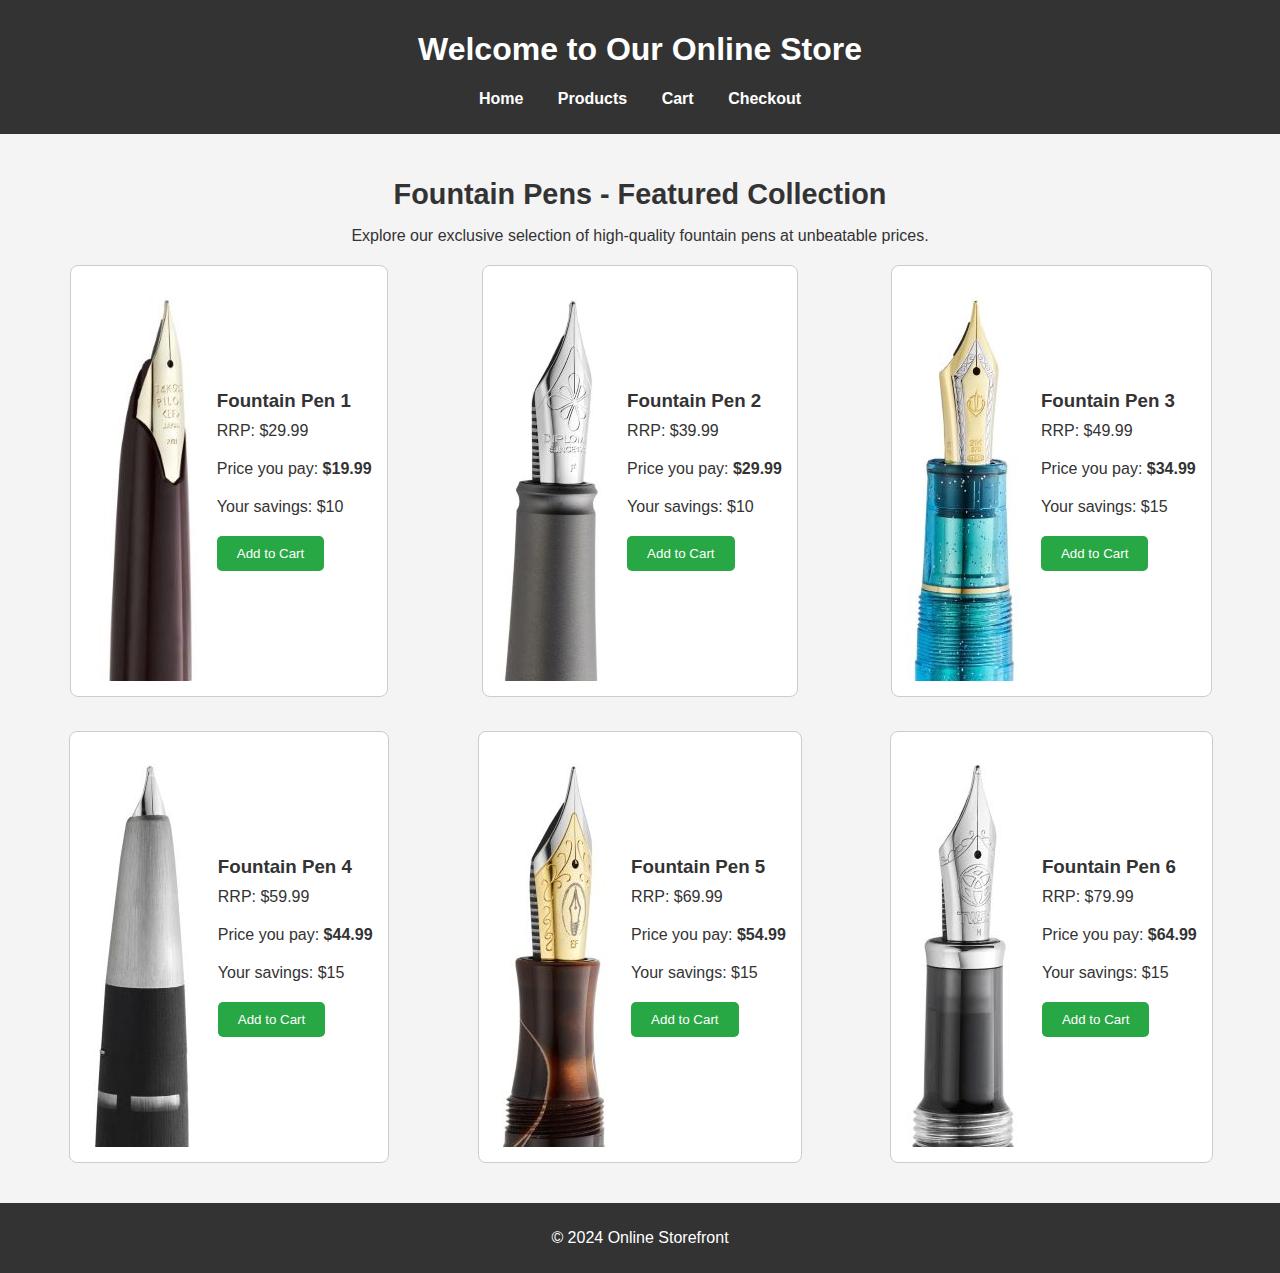
==== index.html @ d47882e7 "first commit of project" ====
<!DOCTYPE html>
<html lang="en">
<head>
    <link rel="stylesheet" href="assets/css/styles.css">
    <meta charset="UTF-8">
    <meta name="viewport" content="width=device-width, initial-scale=1.0">
    <meta name="description" content="Your one-stop shop for amazing products.">
    <meta name="keywords" content="online store, shopping, products, deals">
    <meta property="og:title" content="Online Storefront">
    <meta property="og:description" content="Shop the latest products at great prices.">
    <meta property="og:image" content="link-to-image.jpg">
    <meta property="og:url" content="https://youronlinestore.com">
    <title>Online Storefront</title>
</head>
<body>
    <header>
        <h1>Welcome to Our Online Store</h1>
        <nav>
            <ul>
                <li><a href="index.html">Home</a></li>
                <li><a href="products.html">Products</a></li>
                <li><a href="cart.html">Cart</a></li>
                <li><a href="checkout.html">Checkout</a></li>
            </ul>
        </nav>
    </header>
    <main>
        <section id="featured-products">
            <h2>Fountain Pens - Featured Collection</h2>
            <p>Explore our exclusive selection of high-quality fountain pens at unbeatable prices.</p>
            
            <div class="product-grid">
                <!-- Product 1 -->
                <article class="product">
                    <div class="product-content">
                        <img src="assets/images/pen1.jpg" alt="Fountain Pen 1">
                        <div class="product-details">
                            <h3>Fountain Pen 1</h3>
                            <p>RRP: $29.99</p>
                            <p>Price you pay: <strong>$19.99</strong></p>
                            <p class="savings">Your savings: $10</p>
                            <button onclick="location.href='cart.html'">Add to Cart</button>
                        </div>
                    </div>
                </article>
    
                <!-- Product 2 -->
                <article class="product">
                    <div class="product-content">
                        <img src="assets/images/pen2.jpg" alt="Fountain Pen 2">
                        <div class="product-details">
                            <h3>Fountain Pen 2</h3>
                            <p>RRP: $39.99</p>
                            <p>Price you pay: <strong>$29.99</strong></p>
                            <p class="savings">Your savings: $10</p>
                            <button onclick="location.href='cart.html'">Add to Cart</button>
                        </div>
                    </div>
                </article>
    
                <!-- Product 3 -->
                <article class="product">
                    <div class="product-content">
                        <img src="assets/images/pen3.jpg" alt="Fountain Pen 3">
                        <div class="product-details">
                            <h3>Fountain Pen 3</h3>
                            <p>RRP: $49.99</p>
                            <p>Price you pay: <strong>$34.99</strong></p>
                            <p class="savings">Your savings: $15</p>
                            <button onclick="location.href='cart.html'">Add to Cart</button>
                        </div>
                    </div>
                </article>
    
                <!-- Product 4 -->
                <article class="product">
                    <div class="product-content">
                        <img src="assets/images/pen4.jpg" alt="Fountain Pen 4">
                        <div class="product-details">
                            <h3>Fountain Pen 4</h3>
                            <p>RRP: $59.99</p>
                            <p>Price you pay: <strong>$44.99</strong></p>
                            <p class="savings">Your savings: $15</p>
                            <button onclick="location.href='cart.html'">Add to Cart</button>
                        </div>
                    </div>
                </article>
    
                <!-- Product 5 -->
                <article class="product">
                    <div class="product-content">
                        <img src="assets/images/pen5.jpg" alt="Fountain Pen 5">
                        <div class="product-details">
                            <h3>Fountain Pen 5</h3>
                            <p>RRP: $69.99</p>
                            <p>Price you pay: <strong>$54.99</strong></p>
                            <p class="savings">Your savings: $15</p>
                            <button onclick="location.href='cart.html'">Add to Cart</button>
                        </div>
                    </div>
                </article>
    
                <!-- Product 6 -->
                <article class="product">
                    <div class="product-content">
                        <img src="assets/images/pen6.jpg" alt="Fountain Pen 6">
                        <div class="product-details">
                            <h3>Fountain Pen 6</h3>
                            <p>RRP: $79.99</p>
                            <p>Price you pay: <strong>$64.99</strong></p>
                            <p class="savings">Your savings: $15</p>
                            <button onclick="location.href='cart.html'">Add to Cart</button>
                        </div>
                    </div>
                </article>
            </div>
        </section>
    </main>
                <footer>
        <p>&copy; 2024 Online Storefront</p>
    </footer>
</body>
</html>
---- assets/css/styles.css ----
/* General Styles */
body {
    font-family: Arial, sans-serif;
    margin: 0;
    padding: 0;
    background-color: #f4f4f4;
    color: #333;
}

/* Header and Navigation */
header {
    background-color: #333;
    color: white;
    padding: 10px 0;
    text-align: center;
}

nav ul {
    list-style-type: none;
    padding: 0;
}

nav ul li {
    display: inline;
    margin: 0 15px;
}

nav ul li a {
    color: white;
    text-decoration: none;
    font-weight: bold;
}

/* Main Content */
main {
    padding: 20px;
}

#featured-products {
    text-align: center;
    margin: 20px 0;
}

#featured-products h2 {
    font-size: 1.8rem;
    margin-bottom: 10px;
}

#featured-products p {
    font-size: 1rem;
    margin-bottom: 20px;
}


/* Container for Product Grid */
#featured-products {
    text-align: center;
    margin: 20px 0;
    max-width: 1200px; /* Limit the maximum width of the product grid */
    margin-left: auto;
    margin-right: auto;
}

/* Product Grid */
.product-grid {
    display: grid;
    grid-template-columns: repeat(auto-fit, minmax(300px, 1fr));
    gap: 34px; /* Fixed 34px gap between product cards */
}

/* Ensure maximum 3 products per row */
@media (min-width: 900px) {
    .product-grid {
        grid-template-columns: repeat(3, 1fr); /* 3 columns maximum */
    }
}

/* Product Card */
.product {
    background-color: white;
    border: 1px solid #ccc;
    border-radius: 8px;
    padding: 15px;
    display: flex; /* Flexbox layout for image and text */
    align-items: center;
    max-width: 370px; /* Limit the maximum width of each product card */
    margin: 0 auto; /* Center the product card if it takes less space than available */
}


/* Image Sizing */
.product img {
    max-width: 150px; /* Controls the image size */
    height: auto;
    border-radius: 8px;
    margin-right: 20px; /* Space between image and text */
}

/* Product Content Flexbox */
.product-content {
    display: flex;
    align-items: center;
}

/* Product Details */
.product-details {
    text-align: left;
}

.product-details h3 {
    margin: 0 0 10px 0;
}

.product-details p {
    margin: 5px 0;
}

/* Buttons */
button {
    background-color: #28a745;
    color: white;
    padding: 10px 20px;
    border: none;
    border-radius: 5px;
    cursor: pointer;
}

button:hover {
    background-color: #218838;
}

/* Footer */
footer {
    background-color: #333;
    color: white;
    text-align: center;
    padding: 10px 0;
    position: relative;
    bottom: 0;
    width: 100%;
}
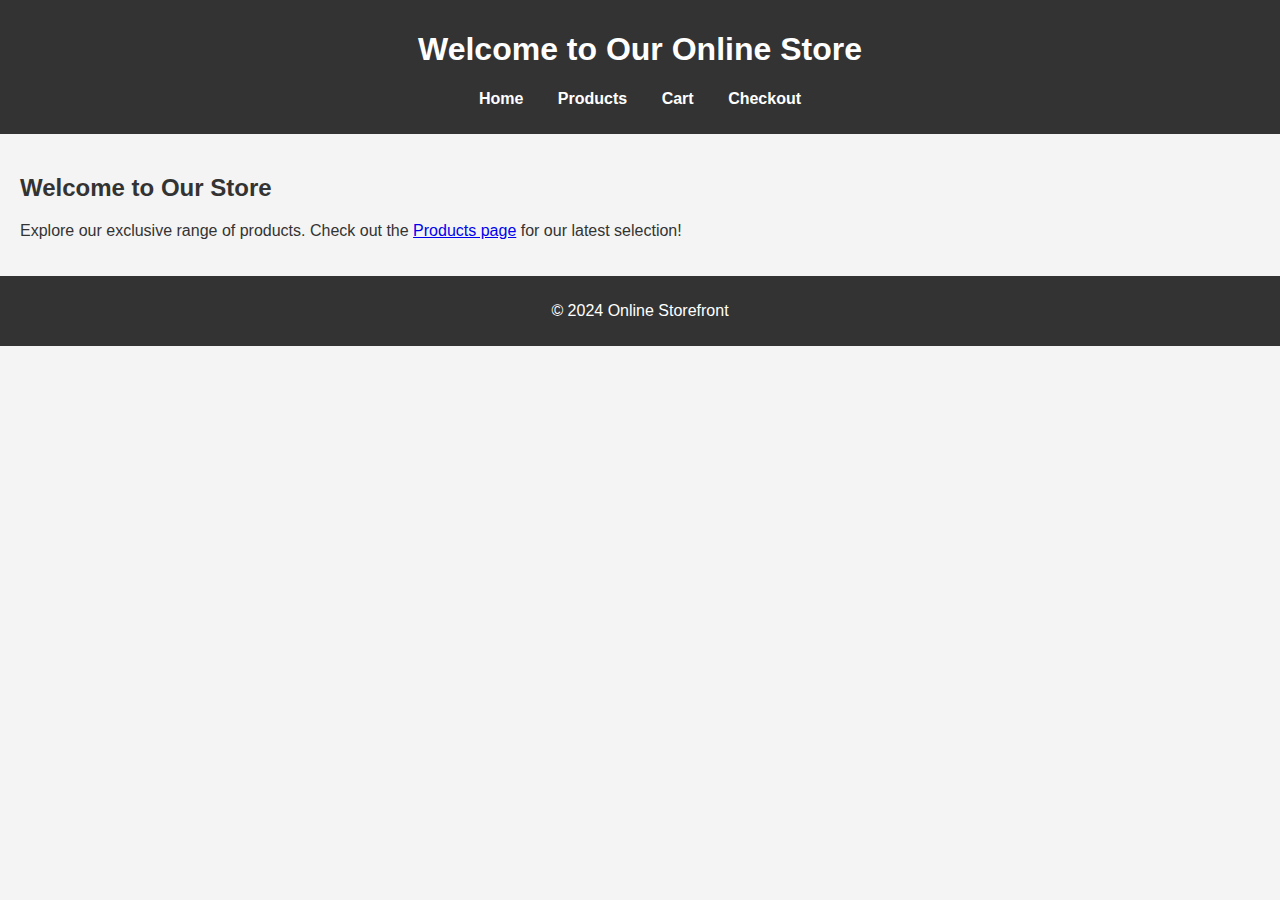
==== commit 0a98ff09: "Refactor HTML structure and update page titles" ====
--- a/index.html
+++ b/index.html
@@ -1,16 +1,10 @@
 <!DOCTYPE html>
 <html lang="en">
 <head>
-    <link rel="stylesheet" href="assets/css/styles.css">
     <meta charset="UTF-8">
     <meta name="viewport" content="width=device-width, initial-scale=1.0">
-    <meta name="description" content="Your one-stop shop for amazing products.">
-    <meta name="keywords" content="online store, shopping, products, deals">
-    <meta property="og:title" content="Online Storefront">
-    <meta property="og:description" content="Shop the latest products at great prices.">
-    <meta property="og:image" content="link-to-image.jpg">
-    <meta property="og:url" content="https://youronlinestore.com">
-    <title>Online Storefront</title>
+    <title>Home - Online Storefront</title>
+    <link rel="stylesheet" href="assets/css/styles.css">
 </head>
 <body>
     <header>
@@ -25,98 +19,10 @@
         </nav>
     </header>
     <main>
-        <section id="featured-products">
-            <h2>Fountain Pens - Featured Collection</h2>
-            <p>Explore our exclusive selection of high-quality fountain pens at unbeatable prices.</p>
-            
-            <div class="product-grid">
-                <!-- Product 1 -->
-                <article class="product">
-                    <div class="product-content">
-                        <img src="assets/images/pen1.jpg" alt="Fountain Pen 1">
-                        <div class="product-details">
-                            <h3>Fountain Pen 1</h3>
-                            <p>RRP: $29.99</p>
-                            <p>Price you pay: <strong>$19.99</strong></p>
-                            <p class="savings">Your savings: $10</p>
-                            <button onclick="location.href='cart.html'">Add to Cart</button>
-                        </div>
-                    </div>
-                </article>
-    
-                <!-- Product 2 -->
-                <article class="product">
-                    <div class="product-content">
-                        <img src="assets/images/pen2.jpg" alt="Fountain Pen 2">
-                        <div class="product-details">
-                            <h3>Fountain Pen 2</h3>
-                            <p>RRP: $39.99</p>
-                            <p>Price you pay: <strong>$29.99</strong></p>
-                            <p class="savings">Your savings: $10</p>
-                            <button onclick="location.href='cart.html'">Add to Cart</button>
-                        </div>
-                    </div>
-                </article>
-    
-                <!-- Product 3 -->
-                <article class="product">
-                    <div class="product-content">
-                        <img src="assets/images/pen3.jpg" alt="Fountain Pen 3">
-                        <div class="product-details">
-                            <h3>Fountain Pen 3</h3>
-                            <p>RRP: $49.99</p>
-                            <p>Price you pay: <strong>$34.99</strong></p>
-                            <p class="savings">Your savings: $15</p>
-                            <button onclick="location.href='cart.html'">Add to Cart</button>
-                        </div>
-                    </div>
-                </article>
-    
-                <!-- Product 4 -->
-                <article class="product">
-                    <div class="product-content">
-                        <img src="assets/images/pen4.jpg" alt="Fountain Pen 4">
-                        <div class="product-details">
-                            <h3>Fountain Pen 4</h3>
-                            <p>RRP: $59.99</p>
-                            <p>Price you pay: <strong>$44.99</strong></p>
-                            <p class="savings">Your savings: $15</p>
-                            <button onclick="location.href='cart.html'">Add to Cart</button>
-                        </div>
-                    </div>
-                </article>
-    
-                <!-- Product 5 -->
-                <article class="product">
-                    <div class="product-content">
-                        <img src="assets/images/pen5.jpg" alt="Fountain Pen 5">
-                        <div class="product-details">
-                            <h3>Fountain Pen 5</h3>
-                            <p>RRP: $69.99</p>
-                            <p>Price you pay: <strong>$54.99</strong></p>
-                            <p class="savings">Your savings: $15</p>
-                            <button onclick="location.href='cart.html'">Add to Cart</button>
-                        </div>
-                    </div>
-                </article>
-    
-                <!-- Product 6 -->
-                <article class="product">
-                    <div class="product-content">
-                        <img src="assets/images/pen6.jpg" alt="Fountain Pen 6">
-                        <div class="product-details">
-                            <h3>Fountain Pen 6</h3>
-                            <p>RRP: $79.99</p>
-                            <p>Price you pay: <strong>$64.99</strong></p>
-                            <p class="savings">Your savings: $15</p>
-                            <button onclick="location.href='cart.html'">Add to Cart</button>
-                        </div>
-                    </div>
-                </article>
-            </div>
-        </section>
+        <h2>Welcome to Our Store</h2>
+        <p>Explore our exclusive range of products. Check out the <a href="products.html">Products page</a> for our latest selection!</p>
     </main>
-                <footer>
+    <footer>
         <p>&copy; 2024 Online Storefront</p>
     </footer>
 </body>
